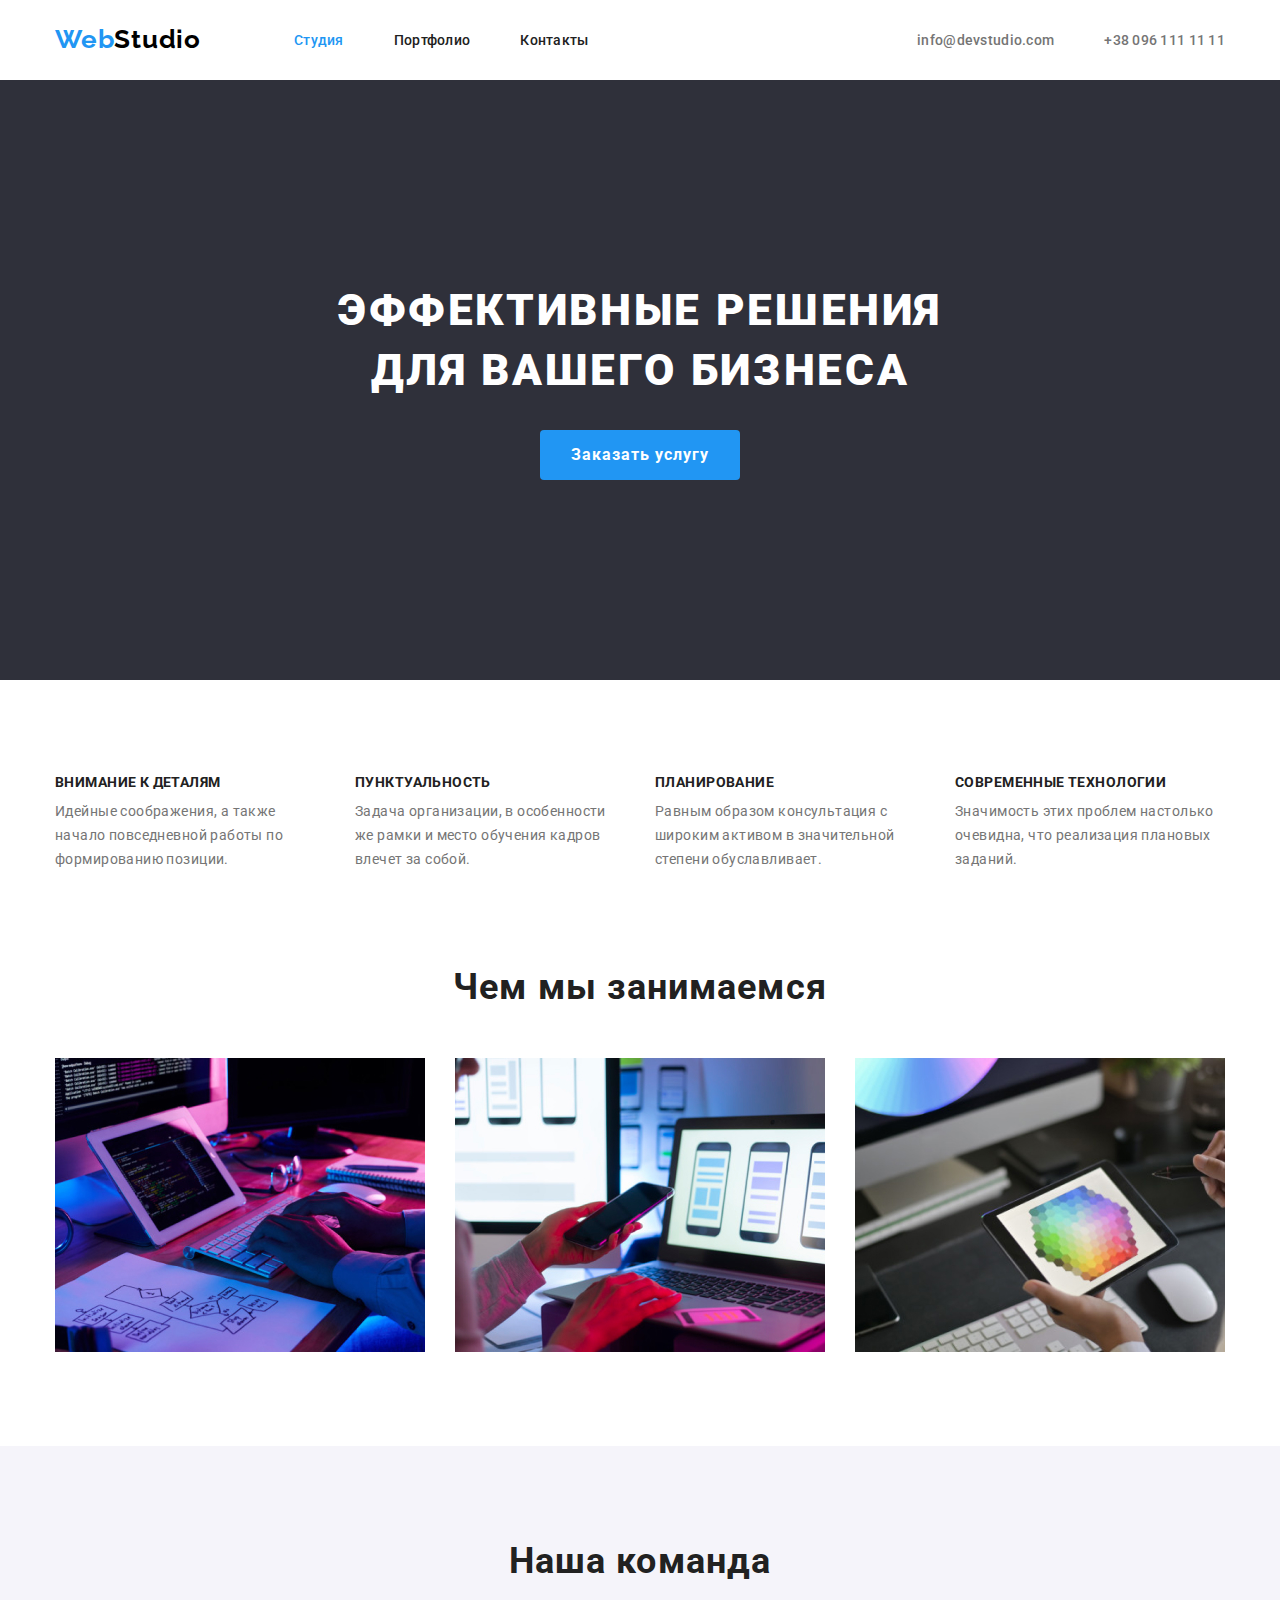
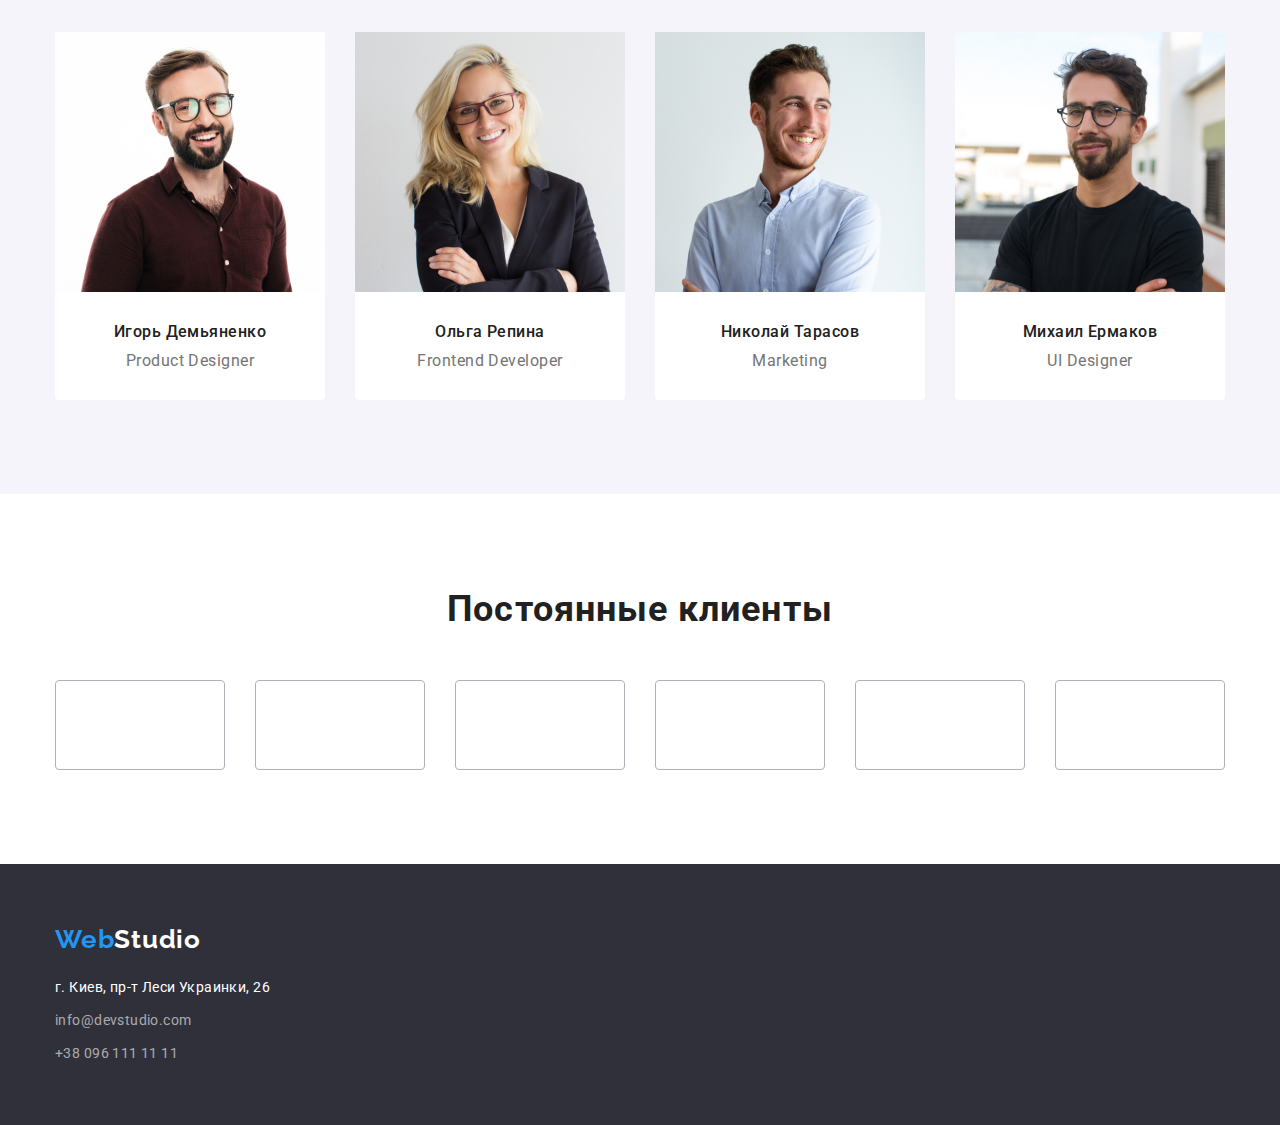
==== index.html @ 2a4124d0 "test svg" ====
<!DOCTYPE html>
<html lang="ru">
  <head>
    <meta charset="UTF-8" />
    <meta name="viewport" content="width=device-width, initial-scale=1.0" />
    <title>Веб студия</title>
    <link
      rel="stylesheet"
      href="https://cdnjs.cloudflare.com/ajax/libs/modern-normalize/1.0.0/modern-normalize.css"
    />
    <link
      rel="stylesheet"
      href="https://fonts.googleapis.com/css2?family=Raleway:wght@700&family=Roboto:wght@400;500;700;900&display=swap"
    />
    <link rel="stylesheet" href="./css/styles.css" />
  </head>

  <body>
    <!--HEADER-->
    <header class="header">
      <div class="container">
        <nav class="navigation">
          <a
            class="logo link"
            href="./index.html"
            aria-label="логотип веб студии"
            ><span class="logo-color">Web</span
            ><span class="logo-color-header">Studio</span></a
          >
          <ul class="navigation-list list">
            <li class="navigation-list-item">
              <a class="navigation-list-link link active" href="./index.html"
                >Студия</a
              >
            </li>
            <li class="navigation-list-item">
              <a class="navigation-list-link link" href="./portfolio.html"
                >Портфолио</a
              >
            </li>
            <li class="navigation-list-item">
              <a class="navigation-list-link link" href="">Контакты</a>
            </li>
          </ul>
        </nav>
        <address class="address">
          <ul class="address-list list">
            <li class="address-list-item">
              <a class="address-list-link link" href="mailto:info@devstudio.com"
                >info@devstudio.com</a
              >
            </li>
            <li class="address-list-item">
              <a class="address-list-link link" href="tel:+380961111111"
                >+38 096 111 11 11</a
              >
            </li>
          </ul>
        </address>
      </div>
    </header>

    <main>
      <!--HERO-->
      <section class="hero">
        <div class="container">
          <h1 class="hero-title">ЭФФЕКТИВНЫЕ РЕШЕНИЯ ДЛЯ ВАШЕГО БИЗНЕСА</h1>
          <button class="modal-button" type="button">Заказать услугу</button>
        </div>
      </section>

      <!--FEATURES-->
      <section class="features">
        <div class="container">
          <h2 class="features-title" hidden>Оcобенности веб студии</h2>
          <ul class="features-list list">
            <li class="features-list-item">
              <h3 class="features-list-subtitle">Внимание к деталям</h3>
              <p class="features-list-text">
                Идейные соображения, а также начало повседневной работы по
                формированию позиции.
              </p>
            </li>
            <li class="features-list-item">
              <h3 class="features-list-subtitle">Пунктуальность</h3>
              <p class="features-list-text">
                Задача организации, в особенности же рамки и место обучения
                кадров влечет за собой.
              </p>
            </li>
            <li class="features-list-item">
              <h3 class="features-list-subtitle">Планирование</h3>
              <p class="features-list-text">
                Равным образом консультация с широким активом в значительной
                степени обуславливает.
              </p>
            </li>
            <li class="features-list-item">
              <h3 class="features-list-subtitle">Современные технологии</h3>
              <p class="features-list-text">
                Значимость этих проблем настолько очевидна, что реализация
                плановых заданий.
              </p>
            </li>
          </ul>
        </div>
      </section>

      <!--GALLERY-->
      <section class="gallery">
        <div class="container">
          <h2 class="title">Чем мы занимаемся</h2>
          <ul class="gallery-list list">
            <li class="gallery-list-item">
              <img
                class="gallery-list-img"
                src="./images/gallery/gallery-img-1.jpg"
                width="370"
                height="294"
                alt="Дизайнер пишет код"
              />
            </li>
            <li class="gallery-list-item">
              <img
                class="gallery-list-img"
                src="./images/gallery/gallery-img-2.jpg"
                width="370"
                height="294"
                alt="Дизайнер создает интерфейс для мобильного"
              />
            </li>
            <li class="gallery-list-item">
              <img
                class="gallery-list-img"
                src="./images/gallery/gallery-img-3.jpg"
                width="370"
                height="294"
                alt="Дизайнер выбирает цветовую гамму"
              />
            </li>
          </ul>
        </div>
      </section>

      <!--STAFF-->
      <section class="staff">
        <div class="container">
          <h2 class="title">Наша команда</h2>
          <ul class="staff-list list">
            <li class="staff-list-items">
              <img
                class="staff-list-img"
                src="./images/staff/staff-img-1.jpg"
                width="270"
                height="260"
                alt="Сотрудник улыбается"
              />
              <div class="staff-list-content">
                <h3 class="staff-list-name">Игорь Демьяненко</h3>
                <p class="staff-list-position" lang="en">Product Designer</p>
              </div>
            </li>
            <li class="staff-list-items">
              <img
                class="staff-list-img"
                src="./images/staff/staff-img-2.jpg"
                width="270"
                height="260"
                alt="Сотрудник улыбается"
              />
              <div class="staff-list-content">
                <h3 class="staff-list-name">Ольга Репина</h3>
                <p class="staff-list-position" lang="en">Frontend Developer</p>
              </div>
            </li>
            <li class="staff-list-items">
              <img
                class="staff-list-img"
                src="./images/staff/staff-img-3.jpg"
                width="270"
                height="260"
                alt="Сотрудник улыбается"
              />
              <div class="staff-list-content">
                <h3 class="staff-list-name">Николай Тарасов</h3>
                <p class="staff-list-position" lang="en">Marketing</p>
              </div>
            </li>
            <li class="staff-list-items">
              <img
                class="staff-list-img"
                src="./images/staff/staff-img-4.jpg"
                width="270"
                height="260"
                alt="Сотрудник улыбается"
              />
              <div class="staff-list-content">
                <h3 class="staff-list-name">Михаил Ермаков</h3>
                <p class="staff-list-position" lang="en">UI Designer</p>
              </div>
            </li>
          </ul>
        </div>
      </section>

      <!--CLIENTS-->
      <section class="clients">
        <div class="container">
          <h2 class="title">Постоянные клиенты</h2>
          <ul class="clients-list list">
            <li class="clients-list-items">
              <a class="clients-list-link" href="">
                <svg class="clients-list-svg svg-one">
                  <use href="./images/sprite.svg#logo-1"></use>
                </svg>
              </a>
            </li>
            <li class="clients-list-items">
              <a class="clients-list-link" href="">
                <svg class="clients-list-svg svg-two">
                  <use href="./images/sprite.svg#logo-2"></use>
                </svg>
              </a>
            </li>
            <li class="clients-list-items">
              <a class="clients-list-link" href="">
                <svg class="clients-list-svg svg-three">
                  <use href="./images/sprite.svg#logo-3"></use>
                </svg>
              </a>
            </li>
            <li class="clients-list-items">
              <a class="clients-list-link" href="">
                <svg class="clients-list-svg svg-four">
                  <use href="./images/sprite.svg#logo-4"></use>
                </svg>
              </a>
            </li>
            <li class="clients-list-items">
              <a class="clients-list-link" href="">
                <svg class="clients-list-svg svg-five">
                  <use href="./images/sprite.svg#logo-5"></use>
                </svg>
              </a>
            </li>
            <li class="clients-list-items">
              <a class="clients-list-link" href="">
                <svg class="clients-list-svg svg-six">
                  <use href="./images/sprite.svg#logo-6"></use>
                </svg>
              </a>
            </li>
          </ul>
        </div>
      </section>
    </main>

    <!--FOOTER-->
    <footer class="footer">
      <div class="container">
        <a class="logo link" href="./index.html" aria-label="логотип веб студии"
          ><span class="logo-color">Web</span
          ><span class="logo-color-footer">Studio</span></a
        >
        <address class="address">
          <ul class="contact-list list">
            <li class="contact-list-item">
              <a
                class="contact-list-link color link"
                href="https://goo.gl/maps/PS6LSxq1CQ7J59Th6"
                >г. Киев, пр-т Леси Украинки, 26</a
              >
            </li>
            <li class="contact-list-item">
              <a class="contact-list-link link" href="mailto:info@devstudio.com"
                >info@devstudio.com</a
              >
            </li>
            <li class="contact-list-item">
              <a class="contact-list-link link" href="tel:+380961111111"
                >+38 096 111 11 11</a
              >
            </li>
          </ul>
        </address>
      </div>
    </footer>
  </body>
</html>
---- css/styles.css ----
:root {
  --main-font: 'Roboto', sans-serif;
  --secondary-font: 'Raleway', sans-serif;
  --main-color: #757575;
  --secondary-color: #212121;
  --accent-color: #2196f3;
}

*,
*::before,
*::after {
  margin: 0;
  padding: 0;
}

body {
  font-family: var(--main-font);
  font-style: normal;
}

img {
  display: block;
}

.container {
  width: 1200px;
  padding: 0 15px;
  margin: 0 auto;
}

.list {
  list-style: none;
}

.link {
  text-decoration: none;
}

.address {
  font-style: normal;
}

/*===============COMPONENTS================*/

.logo {
  font-family: var(--secondary-font);
  font-style: normal;
  font-weight: 700;
  font-size: 26px;
  line-height: 1.192;
  letter-spacing: 0.03em;
}

.logo-color {
  color: var(--accent-color);
}

.title {
  font-weight: 700;
  font-size: 36px;
  line-height: 1.167;
  text-align: center;
  letter-spacing: 0.03em;
  color: var(--secondary-color);
  margin-bottom: 50px;
}

/*===============END COMPONENTS================*/

/*===============HEADER================*/

.header .container {
  display: flex;
  align-items: center;
}

.navigation {
  display: flex;
  align-items: center;
}

.navigation-list {
  display: flex;
}

.address {
  display: flex;
}

.header .address {
  margin-left: auto;
}

.address-list {
  display: flex;
}

.header {
  background: #fff;
}

.navigation .logo {
  margin-right: 93px;
  padding-top: 24px;
  padding-bottom: 25px;
}

.logo-color-header {
  color: #000;
}

.navigation-list-link,
.address-list-link {
  font-weight: 500;
  font-size: 14px;
  line-height: 1.143;
  letter-spacing: 0.02em;
  color: var(--secondary-color);
  padding: 32px 0px;
}

.address-list-item:not(:last-child) {
  margin-right: 50px;
}

.address-list-item .address-list-link {
  color: var(--main-color);
}

.navigation-list-link:hover,
.navigation-list-link:focus,
.address-list-link:hover,
.address-list-link:focus {
  color: var(--accent-color);
}

.navigation-list-item .active {
  color: var(--accent-color);
}

.navigation-list-item:not(:last-child) {
  margin-right: 50px;
}

/*===============END HEADER================*/

/*===============HERO================*/

.hero {
  background: #2f303a;
}

.hero .container {
  display: flex;
  flex-direction: column;
  align-items: center;
  justify-content: center;
  height: 600px;
}

.hero-title {
  font-weight: 900;
  font-size: 44px;
  line-height: 1.364;
  text-align: center;
  letter-spacing: 0.06em;
  text-transform: uppercase;
  color: #fff;
  max-width: 696px;
  margin-bottom: 30px;
}

.modal-button {
  font-weight: 700;
  font-size: 16px;
  line-height: 1.875;
  letter-spacing: 0.06em;
  color: #fff;
  background: var(--accent-color);
  padding: 10px 28px;
  min-width: 200px;
  height: 50px;
  border: none;
  border-radius: 4px;
}

/*===============END HERO================*/

/*=================FEATURES==================*/
.features {
  padding: 94px 0px;
}

.features-list {
  display: flex;
  justify-content: space-between;
}

.features-list-item {
  width: 270px;
}

.features-list-subtitle {
  font-weight: 700;
  font-size: 14px;
  line-height: 1.143;
  letter-spacing: 0.03em;
  text-transform: uppercase;
  color: var(--secondary-color);
  margin-bottom: 10px;
}

.features-list-text {
  font-weight: 400;
  font-size: 14px;
  line-height: 1.714;
  letter-spacing: 0.03em;
  color: var(--main-color);
}
/*=================END FEATURES==================*/

/*=================GALLERY==================*/
.gallery {
  padding-bottom: 94px;
}

.gallery-list {
  display: flex;
  justify-content: space-between;
}

/*=================END GALLERY==================*/

/*=================STAFF==================*/

.staff {
  background: #f5f4fa;
  padding: 94px 0px;
}

.staff-list {
  display: flex;
  justify-content: space-between;
}

.staff-list-content {
  padding: 30px 0px;
  background-color: #fff;
  max-width: 270px;
  border-radius: 0px 0px 4px 4px;
}

.staff-list-name {
  font-weight: 500;
  font-size: 16px;
  line-height: 1.188;
  text-align: center;
  letter-spacing: 0.03em;
  color: var(--secondary-color);
  margin-bottom: 10px;
}

.staff-list-position {
  font-weight: 400;
  font-size: 16px;
  line-height: 1.188;
  text-align: center;
  letter-spacing: 0.03em;
  color: var(--main-color);
}
/*=================END STAFF==================*/

/*=================CLIENTS==================*/

.clients {
  padding: 94px 0px;
}

.clients-list {
  display: flex;
  justify-content: space-between;
}

.clients-list-link {
  display: flex;
  align-items: center;
  justify-content: center;
  width: 170px;
  height: 90px;
  border: 1px solid #afb1b8;
  border-radius: 4px;
}

.clients-list-link:hover {
  border-color: var(--accent-color);
}

.svg-one {
  width: 44px;
  height: 49px;
}

.svg-two {
  width: 40px;
  height: 52px;
}

.svg-three {
  width: 41px;
  height: 43px;
}

.svg-four {
  width: 80px;
  height: 42px;
}
.svg-five {
  width: 59px;
  height: 47px;
}

.svg-six {
  width: 89px;
  height: 45px;
}

.clients-list-svg {
  fill: #afb1b8;
}

.clients-list-link:hover .clients-list-svg,
.clients-list-link:focus .clients-list-svg {
  fill: var(--accent-color);
}

/*=================END CLIENTS==================*/

/*=================PORTFOLIO==================*/

.portfolio {
  padding: 94px 0px;
}

.portfolio-list-one {
  display: flex;
  justify-content: center;
  margin-bottom: 50px;
}

.portfolio-list-two {
  display: flex;
  flex-wrap: wrap;
}

.portfolio-list-items {
  display: flex;
}

.portfolio-list-content {
  padding: 20px 24px;
  width: 370px;
}

.portfolio-list-items:not(:nth-child(3n)) {
  margin-right: 30px;
}

.portfolio-list-buttons:not(:last-child) {
  margin-right: 8px;
}

.portfolio-list-items:nth-child(-n + 6) {
  margin-bottom: 30px;
}

.portfolio-button {
  font-weight: 500;
  font-size: 16px;
  line-height: 1.625;
  text-align: center;
  letter-spacing: 0.03em;
  color: var(--secondary-color);
  background: #f5f4fa;
  border: none;
  border-radius: 4px;
  padding: 6px 22px;
  max-height: 38px;
}

.portfolio-button:hover,
.portfolio-button:focus {
  color: #fff;
  background: var(--accent-color);
}

.portfolio-list-content {
  border: 1px solid #eeeeee;
  border-top: none;
}

.portfolio-list-subtitle {
  font-weight: 700;
  font-size: 18px;
  line-height: 2;
  letter-spacing: 0.06em;
  color: var(--secondary-color);
  margin-bottom: 4px;
}

.portfolio-list-text {
  font-weight: 400;
  font-size: 16px;
  line-height: 1.875;
  letter-spacing: 0.03em;
  color: var(--main-color);
}
/*=================END PORTFOLIO==================*/

/*=================FOOTER==================*/
.footer {
  background: #2f303a;
  padding: 60px 0px;
}

.logo-color-footer {
  color: #fff;
}

.contact-list-link {
  font-weight: 400;
  font-size: 14px;
  line-height: 24px;
  letter-spacing: 0.03em;
  color: rgba(255, 255, 255, 0.6);
}

.container > .logo {
  display: inline-block;
  margin-bottom: 20px;
}

.contact-list-item:not(:last-child) {
  margin-bottom: 9px;
}

.contact-list-item .color {
  color: #fff;
}

.contact-list-link:hover,
.contact-list-link:focus {
  color: var(--accent-color);
}

/*=================END FOOTER==================*/
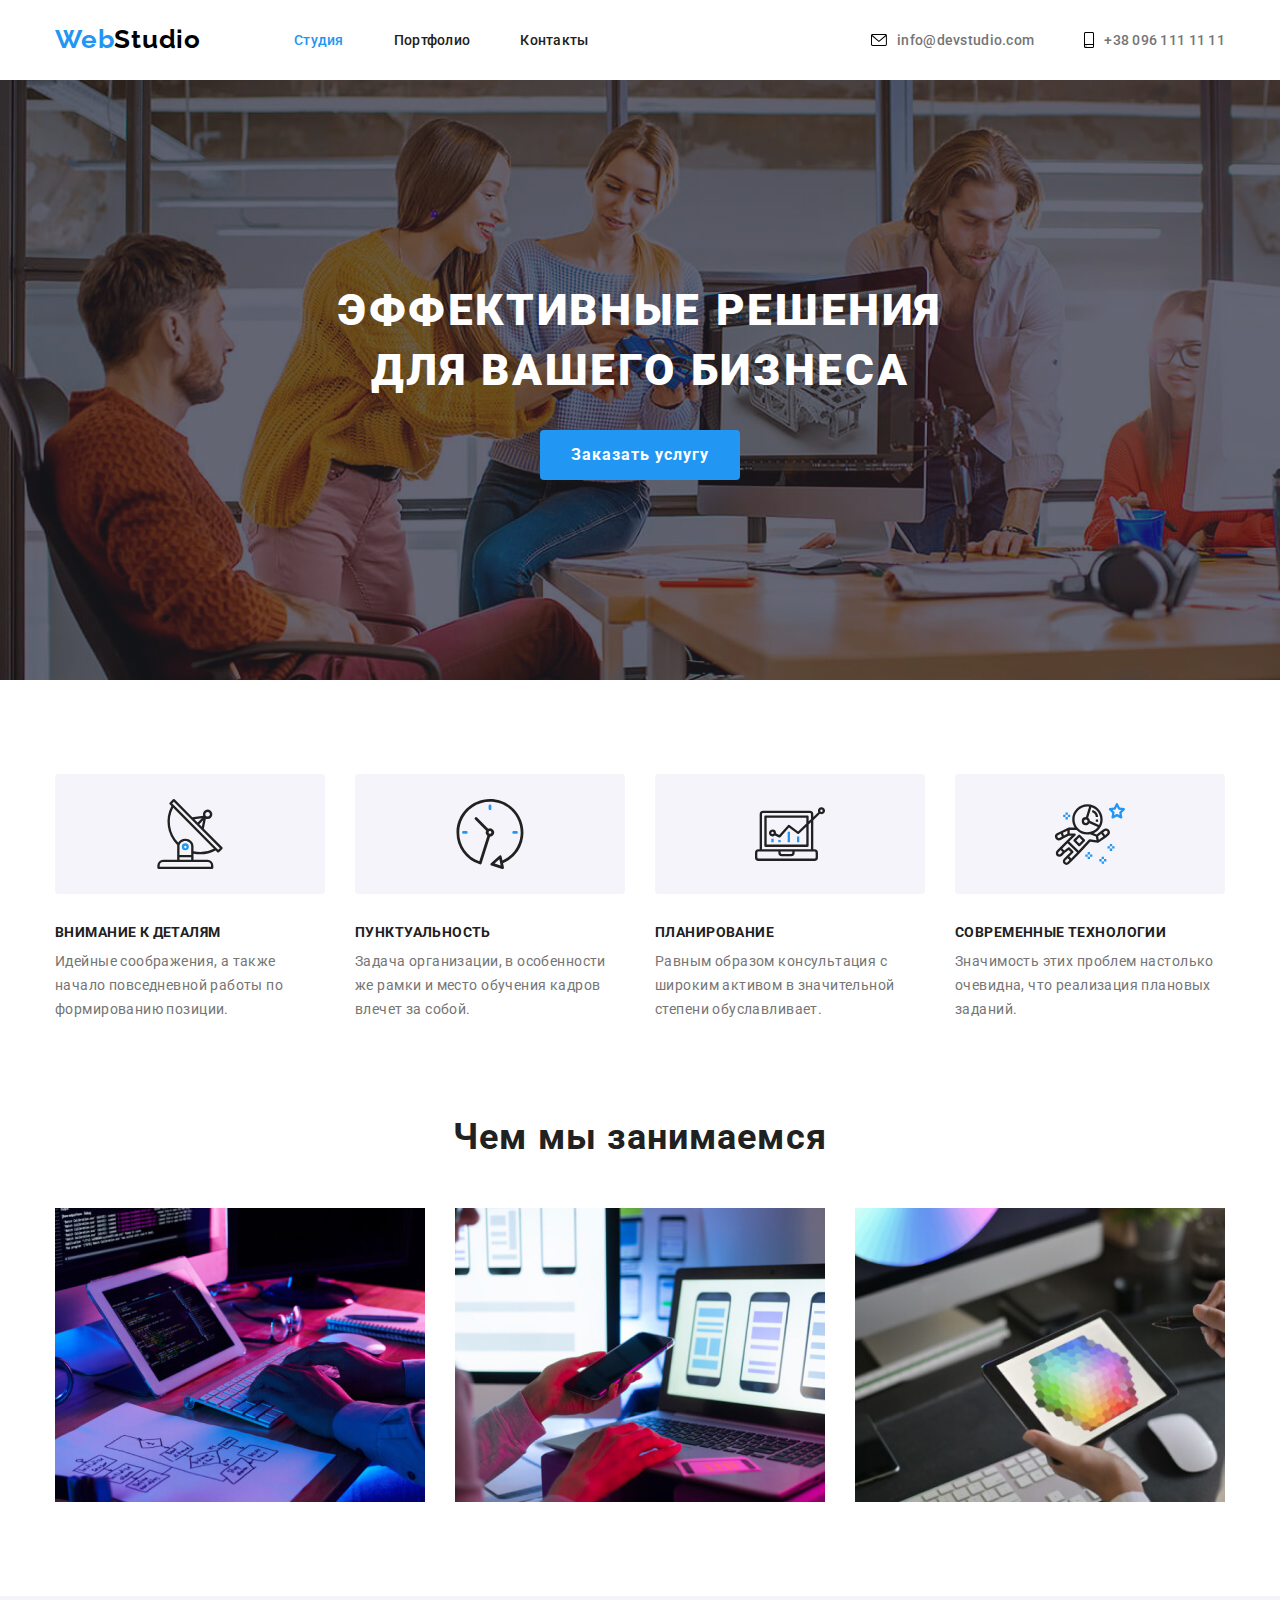
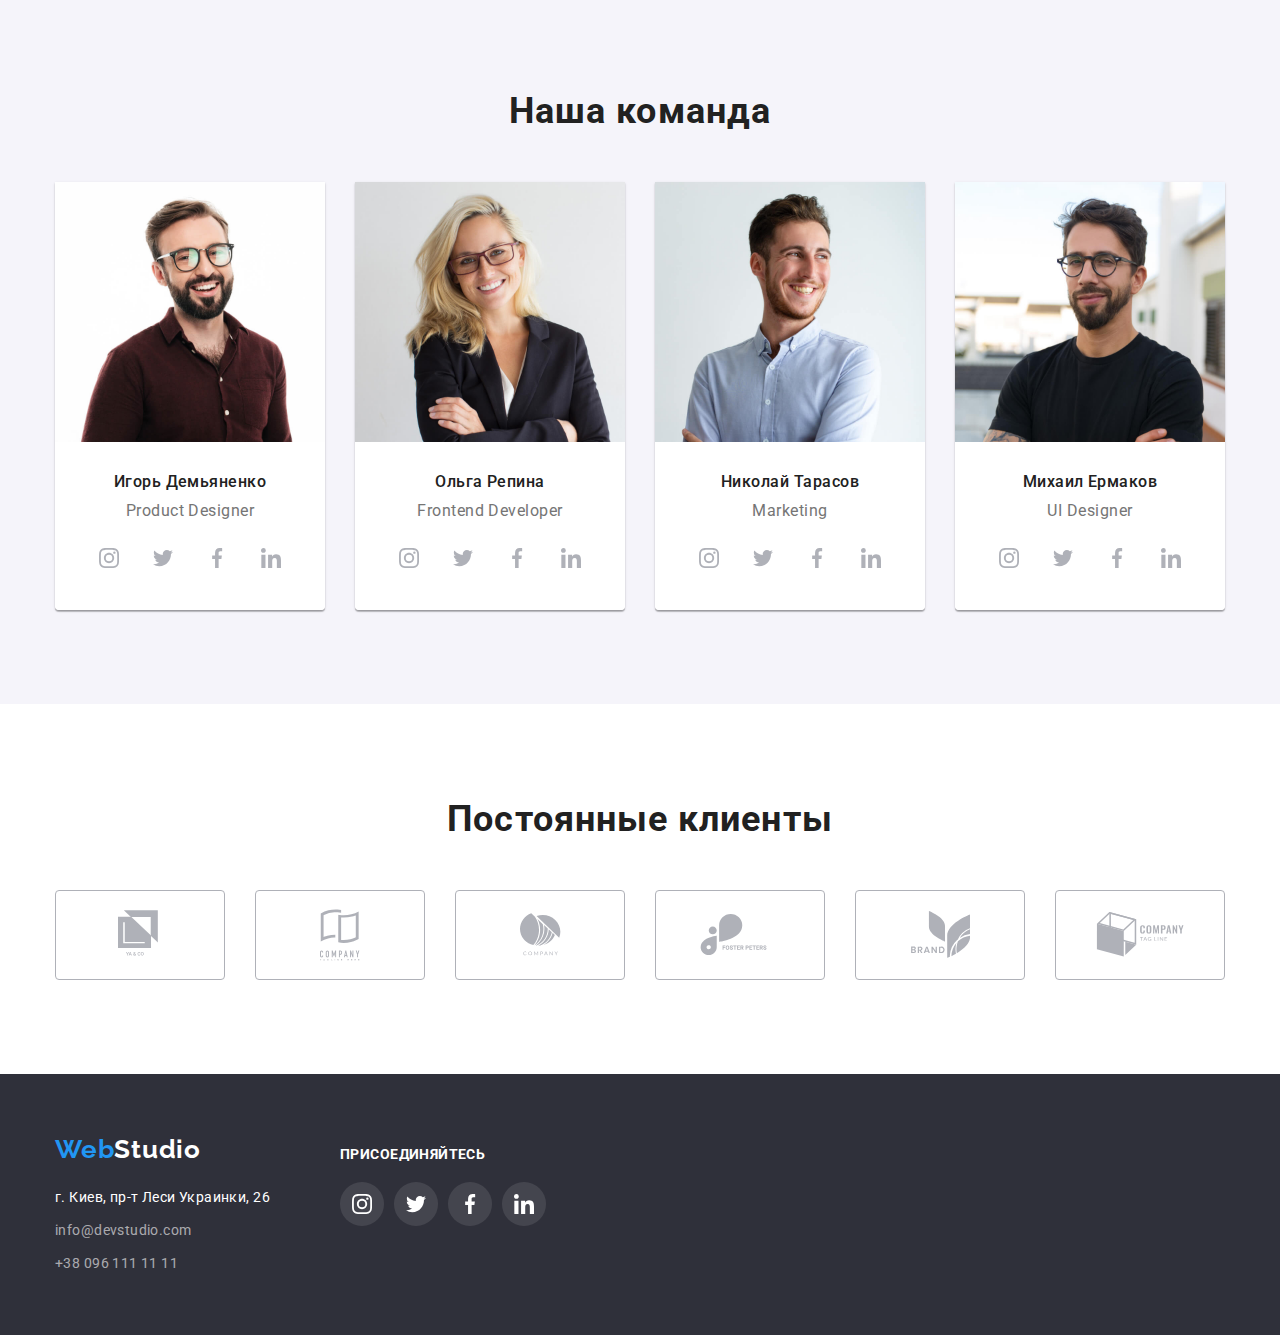
==== commit 023d5e17: "первые шаги-4" ====
--- a/index.html
+++ b/index.html
@@ -46,13 +46,22 @@
         <address class="address">
           <ul class="address-list list">
             <li class="address-list-item">
-              <a class="address-list-link link" href="mailto:info@devstudio.com"
-                >info@devstudio.com</a
+              <a
+                class="address-list-link link"
+                href="mailto:info@devstudio.com"
               >
+                <svg class="address-list-svg envelope">
+                  <use href="./images/sprite.svg#envelope"></use>
+                </svg>
+                info@devstudio.com</a
+              >
             </li>
             <li class="address-list-item">
-              <a class="address-list-link link" href="tel:+380961111111"
-                >+38 096 111 11 11</a
+              <a class="address-list-link link" href="tel:+380961111111">
+                <svg class="address-list-svg smartphone">
+                  <use href="./images/sprite.svg#smartphone"></use>
+                </svg>
+                +38 096 111 11 11</a
               >
             </li>
           </ul>
@@ -74,29 +83,33 @@
         <div class="container">
           <h2 class="features-title" hidden>Оcобенности веб студии</h2>
           <ul class="features-list list">
-            <li class="features-list-item">
-              <h3 class="features-list-subtitle">Внимание к деталям</h3>
+            <li class="features-list-item one">
+              <h3 class="features-list-subtitle subtitle">
+                Внимание к деталям
+              </h3>
               <p class="features-list-text">
                 Идейные соображения, а также начало повседневной работы по
                 формированию позиции.
               </p>
             </li>
-            <li class="features-list-item">
-              <h3 class="features-list-subtitle">Пунктуальность</h3>
+            <li class="features-list-item two">
+              <h3 class="features-list-subtitle subtitle">Пунктуальность</h3>
               <p class="features-list-text">
                 Задача организации, в особенности же рамки и место обучения
                 кадров влечет за собой.
               </p>
             </li>
-            <li class="features-list-item">
-              <h3 class="features-list-subtitle">Планирование</h3>
+            <li class="features-list-item three">
+              <h3 class="features-list-subtitle subtitle">Планирование</h3>
               <p class="features-list-text">
                 Равным образом консультация с широким активом в значительной
                 степени обуславливает.
               </p>
             </li>
-            <li class="features-list-item">
-              <h3 class="features-list-subtitle">Современные технологии</h3>
+            <li class="features-list-item four">
+              <h3 class="features-list-subtitle subtitle">
+                Современные технологии
+              </h3>
               <p class="features-list-text">
                 Значимость этих проблем настолько очевидна, что реализация
                 плановых заданий.
@@ -158,6 +171,36 @@
               <div class="staff-list-content">
                 <h3 class="staff-list-name">Игорь Демьяненко</h3>
                 <p class="staff-list-position" lang="en">Product Designer</p>
+                <ul class="social-list list">
+                  <li class="social-list-item">
+                    <a class="social-list-link" href="">
+                      <svg class="social-list-svg">
+                        <use href="../images/sprite.svg#instagram"></use>
+                      </svg>
+                    </a>
+                  </li>
+                  <li class="social-list-item">
+                    <a class="social-list-link" href="">
+                      <svg class="social-list-svg">
+                        <use href="../images/sprite.svg#twitter"></use>
+                      </svg>
+                    </a>
+                  </li>
+                  <li class="social-list-item">
+                    <a class="social-list-link" href="">
+                      <svg class="social-list-svg">
+                        <use href="../images/sprite.svg#facebook"></use>
+                      </svg>
+                    </a>
+                  </li>
+                  <li class="social-list-item">
+                    <a class="social-list-link" href="">
+                      <svg class="social-list-svg">
+                        <use href="../images/sprite.svg#linkedin"></use>
+                      </svg>
+                    </a>
+                  </li>
+                </ul>
               </div>
             </li>
             <li class="staff-list-items">
@@ -171,6 +214,36 @@
               <div class="staff-list-content">
                 <h3 class="staff-list-name">Ольга Репина</h3>
                 <p class="staff-list-position" lang="en">Frontend Developer</p>
+                <ul class="social-list list">
+                  <li class="social-list-item">
+                    <a class="social-list-link" href="">
+                      <svg class="social-list-svg">
+                        <use href="../images/sprite.svg#instagram"></use>
+                      </svg>
+                    </a>
+                  </li>
+                  <li class="social-list-item">
+                    <a class="social-list-link" href="">
+                      <svg class="social-list-svg">
+                        <use href="../images/sprite.svg#twitter"></use>
+                      </svg>
+                    </a>
+                  </li>
+                  <li class="social-list-item">
+                    <a class="social-list-link" href="">
+                      <svg class="social-list-svg">
+                        <use href="../images/sprite.svg#facebook"></use>
+                      </svg>
+                    </a>
+                  </li>
+                  <li class="social-list-item">
+                    <a class="social-list-link" href="">
+                      <svg class="social-list-svg">
+                        <use href="../images/sprite.svg#linkedin"></use>
+                      </svg>
+                    </a>
+                  </li>
+                </ul>
               </div>
             </li>
             <li class="staff-list-items">
@@ -184,6 +257,36 @@
               <div class="staff-list-content">
                 <h3 class="staff-list-name">Николай Тарасов</h3>
                 <p class="staff-list-position" lang="en">Marketing</p>
+                <ul class="social-list list">
+                  <li class="social-list-item">
+                    <a class="social-list-link" href="">
+                      <svg class="social-list-svg">
+                        <use href="../images/sprite.svg#instagram"></use>
+                      </svg>
+                    </a>
+                  </li>
+                  <li class="social-list-item">
+                    <a class="social-list-link" href="">
+                      <svg class="social-list-svg">
+                        <use href="../images/sprite.svg#twitter"></use>
+                      </svg>
+                    </a>
+                  </li>
+                  <li class="social-list-item">
+                    <a class="social-list-link" href="">
+                      <svg class="social-list-svg">
+                        <use href="../images/sprite.svg#facebook"></use>
+                      </svg>
+                    </a>
+                  </li>
+                  <li class="social-list-item">
+                    <a class="social-list-link" href="">
+                      <svg class="social-list-svg">
+                        <use href="../images/sprite.svg#linkedin"></use>
+                      </svg>
+                    </a>
+                  </li>
+                </ul>
               </div>
             </li>
             <li class="staff-list-items">
@@ -197,6 +300,36 @@
               <div class="staff-list-content">
                 <h3 class="staff-list-name">Михаил Ермаков</h3>
                 <p class="staff-list-position" lang="en">UI Designer</p>
+                <ul class="social-list list">
+                  <li class="social-list-item">
+                    <a class="social-list-link" href="">
+                      <svg class="social-list-svg">
+                        <use href="../images/sprite.svg#instagram"></use>
+                      </svg>
+                    </a>
+                  </li>
+                  <li class="social-list-item">
+                    <a class="social-list-link" href="">
+                      <svg class="social-list-svg">
+                        <use href="../images/sprite.svg#twitter"></use>
+                      </svg>
+                    </a>
+                  </li>
+                  <li class="social-list-item">
+                    <a class="social-list-link" href="">
+                      <svg class="social-list-svg">
+                        <use href="../images/sprite.svg#facebook"></use>
+                      </svg>
+                    </a>
+                  </li>
+                  <li class="social-list-item">
+                    <a class="social-list-link" href="">
+                      <svg class="social-list-svg">
+                        <use href="../images/sprite.svg#linkedin"></use>
+                      </svg>
+                    </a>
+                  </li>
+                </ul>
               </div>
             </li>
           </ul>
@@ -257,32 +390,72 @@
 
     <!--FOOTER-->
     <footer class="footer">
-      <div class="container">
-        <a class="logo link" href="./index.html" aria-label="логотип веб студии"
-          ><span class="logo-color">Web</span
-          ><span class="logo-color-footer">Studio</span></a
-        >
-        <address class="address">
-          <ul class="contact-list list">
-            <li class="contact-list-item">
-              <a
-                class="contact-list-link color link"
-                href="https://goo.gl/maps/PS6LSxq1CQ7J59Th6"
-                >г. Киев, пр-т Леси Украинки, 26</a
-              >
-            </li>
-            <li class="contact-list-item">
-              <a class="contact-list-link link" href="mailto:info@devstudio.com"
-                >info@devstudio.com</a
-              >
-            </li>
-            <li class="contact-list-item">
-              <a class="contact-list-link link" href="tel:+380961111111"
-                >+38 096 111 11 11</a
-              >
-            </li>
-          </ul>
-        </address>
+      <div class="container-footer container">
+        <div class="footer-item">
+          <a
+            class="logo link"
+            href="./index.html"
+            aria-label="логотип веб студии"
+            ><span class="logo-color">Web</span
+            ><span class="logo-color-footer">Studio</span></a
+          >
+          <address class="address">
+            <ul class="contact-list list">
+              <li class="contact-list-item">
+                <a
+                  class="contact-list-link color link"
+                  href="https://goo.gl/maps/PS6LSxq1CQ7J59Th6"
+                  >г. Киев, пр-т Леси Украинки, 26</a
+                >
+              </li>
+              <li class="contact-list-item">
+                <a
+                  class="contact-list-link link"
+                  href="mailto:info@devstudio.com"
+                  >info@devstudio.com</a
+                >
+              </li>
+              <li class="contact-list-item">
+                <a class="contact-list-link link" href="tel:+380961111111"
+                  >+38 096 111 11 11</a
+                >
+              </li>
+            </ul>
+          </address>
+        </div>
+        <div class="footer-social-links">
+          <h3 class="footer-subtitle subtitle">Присоединяйтесь</h3>
+          <ul class="social-list list">
+            <li class="social-list-item">
+              <a class="social-list-link" href="">
+                <svg class="social-list-svg">
+                  <use href="../images/sprite.svg#instagram"></use>
+                </svg>
+              </a>
+            </li>
+            <li class="social-list-item">
+              <a class="social-list-link" href="">
+                <svg class="social-list-svg">
+                  <use href="../images/sprite.svg#twitter"></use>
+                </svg>
+              </a>
+            </li>
+            <li class="social-list-item">
+              <a class="social-list-link" href="">
+                <svg class="social-list-svg">
+                  <use href="../images/sprite.svg#facebook"></use>
+                </svg>
+              </a>
+            </li>
+            <li class="social-list-item">
+              <a class="social-list-link" href="">
+                <svg class="social-list-svg">
+                  <use href="../images/sprite.svg#linkedin"></use>
+                </svg>
+              </a>
+            </li>
+          </ul>
+        </div>
       </div>
     </footer>
   </body>
--- a/css/styles.css
+++ b/css/styles.css
@@ -4,6 +4,9 @@
   --main-color: #757575;
   --secondary-color: #212121;
   --accent-color: #2196f3;
+  --color-theme-color: #fff;
+  --svg-main-color: #afb1b8;
+  --backrgound-main-color: #f5f4fa;
 }
 
 *,
@@ -63,6 +66,41 @@
   letter-spacing: 0.03em;
   color: var(--secondary-color);
   margin-bottom: 50px;
+}
+
+.subtitle {
+  font-weight: 700;
+  font-size: 14px;
+  line-height: 1.143;
+  letter-spacing: 0.03em;
+  text-transform: uppercase;
+}
+
+.social-list-link:hover,
+.social-list-link:focus {
+  background-color: var(--accent-color);
+}
+
+.social-list-svg {
+  width: 20px;
+  height: 20px;
+}
+
+.social-list {
+  display: flex;
+}
+
+.social-list-link {
+  display: flex;
+  align-items: center;
+  justify-content: center;
+  width: 44px;
+  height: 44px;
+  border-radius: 50%;
+}
+
+.social-list-item:not(:last-child) {
+  margin-right: 10px;
 }
 
 /*===============END COMPONENTS================*/
@@ -119,6 +157,25 @@
   padding: 32px 0px;
 }
 
+.address-list-link {
+  display: flex;
+  align-items: center;
+}
+
+.envelope {
+  width: 16px;
+  height: 12px;
+}
+
+.smartphone {
+  width: 10px;
+  height: 16px;
+}
+
+.address-list-svg {
+  margin-right: 10px;
+}
+
 .address-list-item:not(:last-child) {
   margin-right: 50px;
 }
@@ -134,6 +191,11 @@
   color: var(--accent-color);
 }
 
+.address-list-link:hover .address-list-svg,
+.address-list-link:focus .address-list-svg {
+  fill: var(--accent-color);
+}
+
 .navigation-list-item .active {
   color: var(--accent-color);
 }
@@ -147,7 +209,11 @@
 /*===============HERO================*/
 
 .hero {
-  background: #2f303a;
+  background-image: linear-gradient(
+      rgba(47, 48, 58, 0.4),
+      rgba(47, 48, 58, 0.4)
+    ),
+    url(../images/hero/hero-img.jpg);
 }
 
 .hero .container {
@@ -165,7 +231,7 @@
   text-align: center;
   letter-spacing: 0.06em;
   text-transform: uppercase;
-  color: #fff;
+  color: var(--color-theme-color);
   max-width: 696px;
   margin-bottom: 30px;
 }
@@ -175,7 +241,7 @@
   font-size: 16px;
   line-height: 1.875;
   letter-spacing: 0.06em;
-  color: #fff;
+  color: var(--color-theme-color);
   background: var(--accent-color);
   padding: 10px 28px;
   min-width: 200px;
@@ -201,13 +267,36 @@
 }
 
 .features-list-subtitle {
-  font-weight: 700;
-  font-size: 14px;
-  line-height: 1.143;
-  letter-spacing: 0.03em;
-  text-transform: uppercase;
   color: var(--secondary-color);
   margin-bottom: 10px;
+}
+
+.features-list-subtitle::before {
+  content: '';
+  display: block;
+  width: 270px;
+  height: 120px;
+  background-color: var(--backrgound-main-color);
+  background-repeat: no-repeat;
+  background-position: center;
+  border-radius: 4px;
+  margin-bottom: 30px;
+}
+
+.one .features-list-subtitle::before {
+  background-image: url(../images/features/features-img-1.svg);
+}
+
+.two .features-list-subtitle::before {
+  background-image: url(../images/features/features-img-2.svg);
+}
+
+.three .features-list-subtitle::before {
+  background-image: url(../images/features/features-img-3.svg);
+}
+
+.four .features-list-subtitle::before {
+  background-image: url(../images/features/features-img-4.svg);
 }
 
 .features-list-text {
@@ -234,18 +323,28 @@
 /*=================STAFF==================*/
 
 .staff {
-  background: #f5f4fa;
+  background: var(--backrgound-main-color);
   padding: 94px 0px;
 }
 
 .staff-list {
   display: flex;
   justify-content: space-between;
+}
+
+.staff-list-items {
+  box-shadow: 0px 1px 3px rgba(0, 0, 0, 0.12), 0px 1px 1px rgba(0, 0, 0, 0.14),
+    0px 2px 1px rgba(0, 0, 0, 0.2);
+  border-radius: 0px 0px 4px 4px;
+}
+
+.staff-list-items:hover {
+  box-shadow: 0px 4px 4px rgba(0, 0, 0, 0.25);
 }
 
 .staff-list-content {
   padding: 30px 0px;
-  background-color: #fff;
+  background-color: var(--color-theme-color);
   max-width: 270px;
   border-radius: 0px 0px 4px 4px;
 }
@@ -268,6 +367,22 @@
   letter-spacing: 0.03em;
   color: var(--main-color);
 }
+
+.social-list {
+  padding-top: 16px;
+  padding-left: 32px;
+  padding-right: 32px;
+}
+
+.social-list-svg {
+  fill: var(--svg-main-color);
+}
+
+.social-list-link:hover .social-list-svg,
+.social-list-link:focus .social-list-svg {
+  fill: var(--color-theme-color);
+}
+
 /*=================END STAFF==================*/
 
 /*=================CLIENTS==================*/
@@ -287,7 +402,7 @@
   justify-content: center;
   width: 170px;
   height: 90px;
-  border: 1px solid #afb1b8;
+  border: 1px solid var(--svg-main-color);
   border-radius: 4px;
 }
 
@@ -325,7 +440,7 @@
 }
 
 .clients-list-svg {
-  fill: #afb1b8;
+  fill: var(--svg-main-color);
 }
 
 .clients-list-link:hover .clients-list-svg,
@@ -380,7 +495,7 @@
   text-align: center;
   letter-spacing: 0.03em;
   color: var(--secondary-color);
-  background: #f5f4fa;
+  background: var(--backrgound-main-color);
   border: none;
   border-radius: 4px;
   padding: 6px 22px;
@@ -389,8 +504,16 @@
 
 .portfolio-button:hover,
 .portfolio-button:focus {
-  color: #fff;
+  color: var(--color-theme-color);
   background: var(--accent-color);
+  box-shadow: 0px 3px 1px rgba(0, 0, 0, 0.1), 0px 1px 2px rgba(0, 0, 0, 0.08),
+    0px 2px 2px rgba(0, 0, 0, 0.12);
+}
+
+.portfolio-list-items:hover,
+.portfolio-list-items:focus {
+  box-shadow: 0px 1px 1px rgba(0, 0, 0, 0.12), 0px 4px 4px rgba(0, 0, 0, 0.06),
+    1px 4px 6px rgba(0, 0, 0, 0.16);
 }
 
 .portfolio-list-content {
@@ -419,11 +542,14 @@
 /*=================FOOTER==================*/
 .footer {
   background: #2f303a;
-  padding: 60px 0px;
+}
+
+.container-footer {
+  display: flex;
 }
 
 .logo-color-footer {
-  color: #fff;
+  color: var(--color-theme-color);
 }
 
 .contact-list-link {
@@ -434,8 +560,28 @@
   color: rgba(255, 255, 255, 0.6);
 }
 
-.container > .logo {
-  display: inline-block;
+.footer-item {
+  display: flex;
+  flex-direction: column;
+  margin-right: 70px;
+  padding: 60px 0px;
+}
+
+.footer-item > .logo {
+  margin-bottom: 20px;
+}
+
+.footer-social-links {
+  padding-top: 72px;
+  padding-bottom: 100px;
+}
+
+.footer-social-links > .social-list {
+  padding: 0px;
+}
+
+.footer-subtitle {
+  color: var(--color-theme-color);
   margin-bottom: 20px;
 }
 
@@ -444,7 +590,18 @@
 }
 
 .contact-list-item .color {
-  color: #fff;
+  color: var(--color-theme-color);
+}
+
+.footer-social-links .social-list-link {
+  background-image: linear-gradient(
+    rgba(255, 255, 255, 0.1),
+    rgba(255, 255, 255, 0.1)
+  );
+}
+
+.footer-social-links .social-list-svg {
+  fill: var(--color-theme-color);
 }
 
 .contact-list-link:hover,
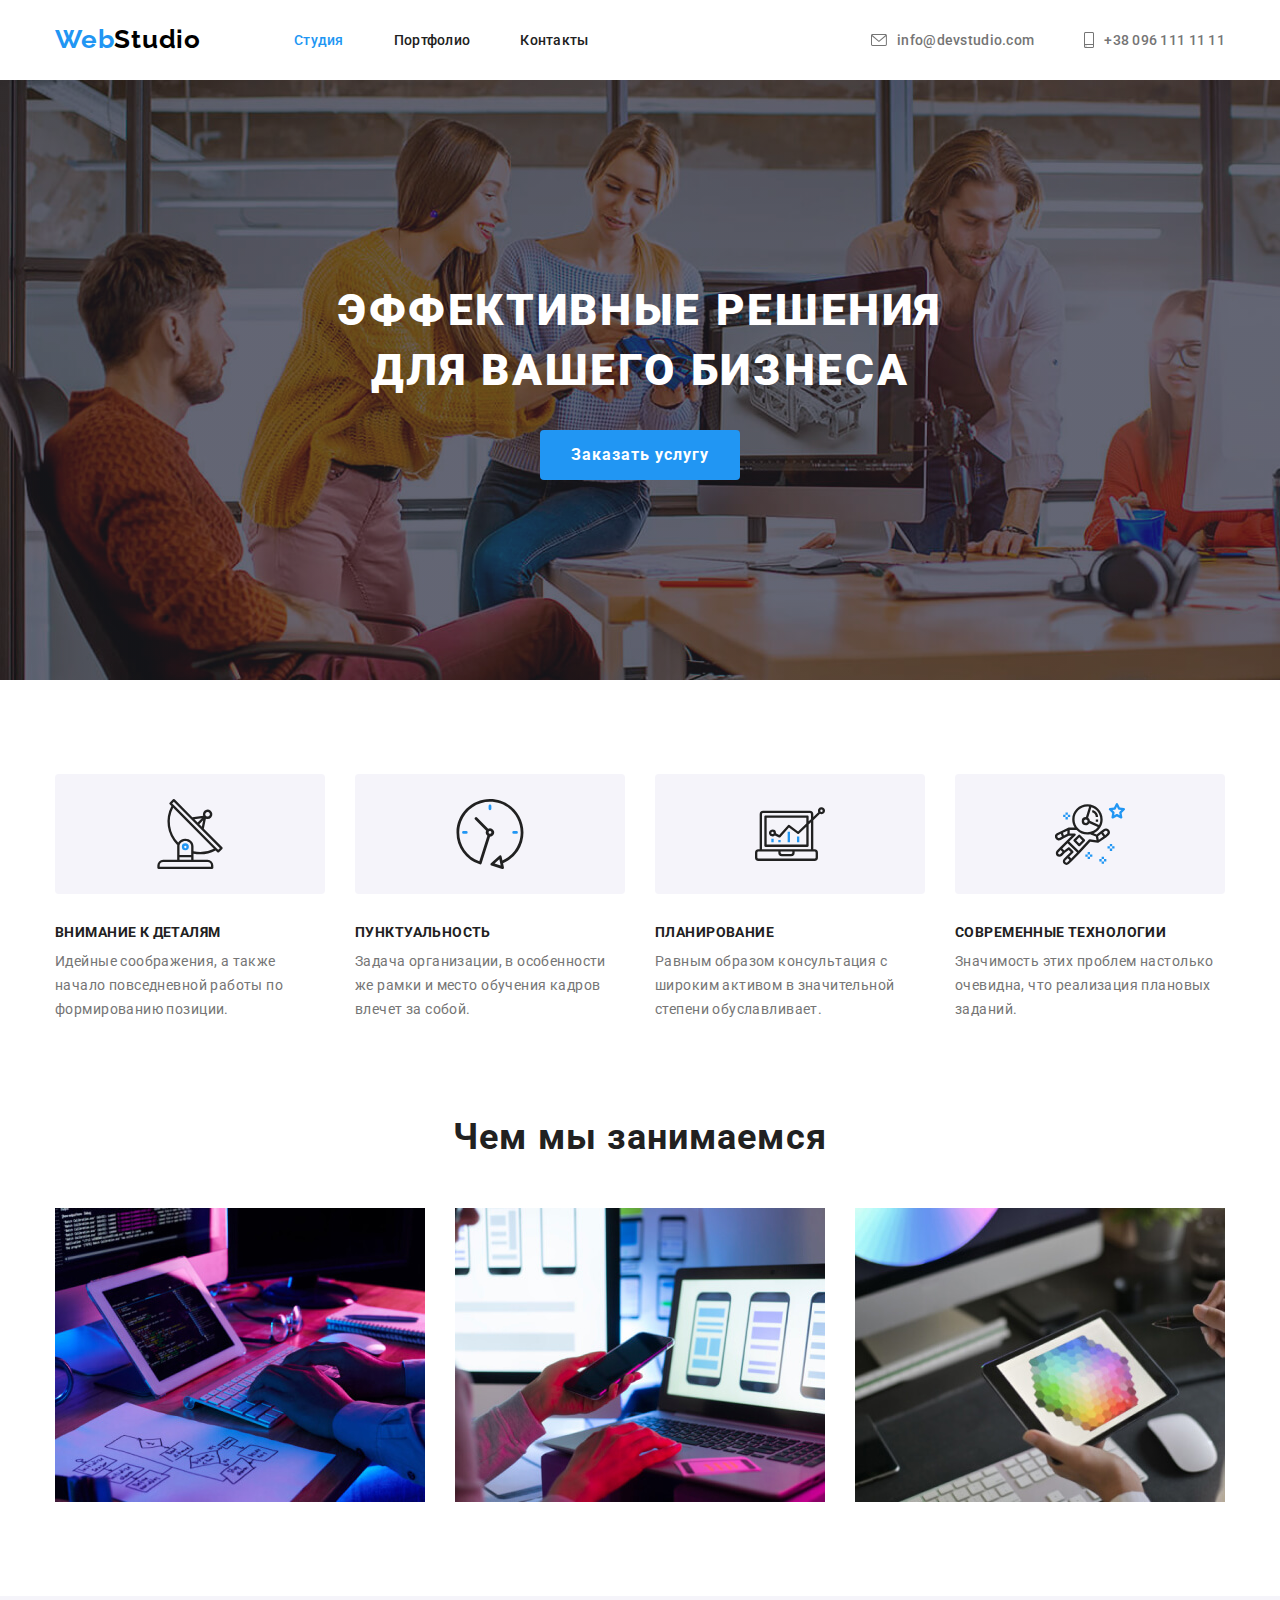
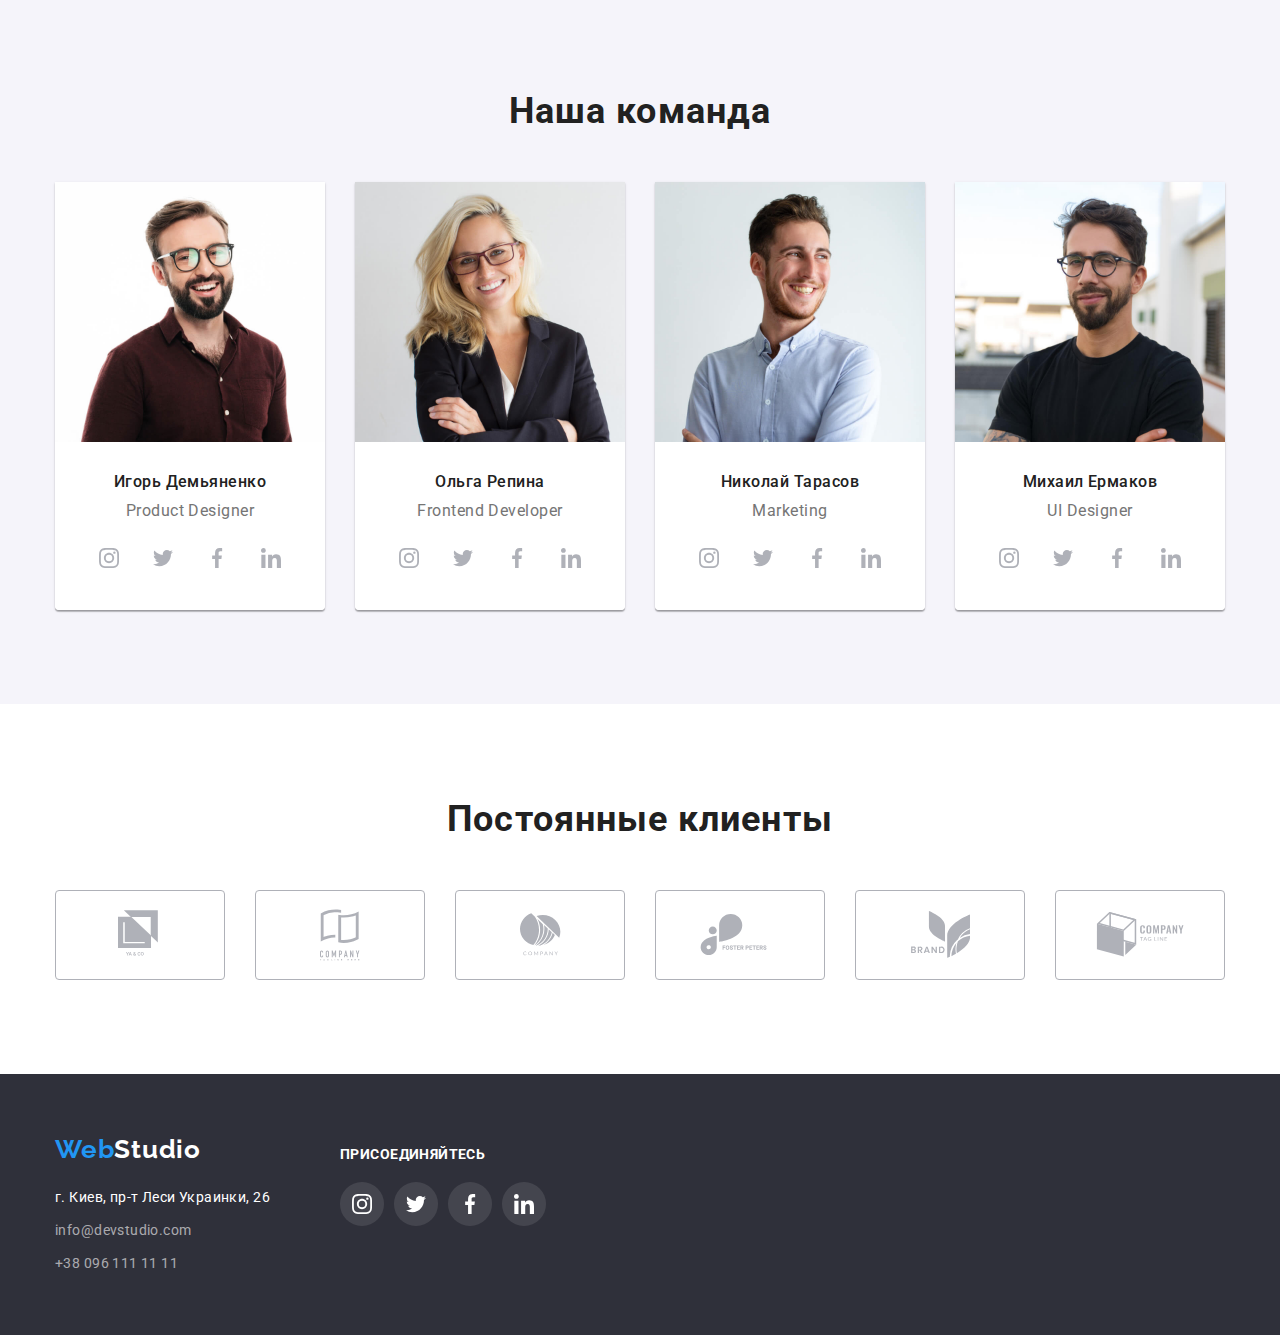
==== commit 6287de75: "первые шаги-4" ====
--- a/index.html
+++ b/index.html
@@ -175,28 +175,28 @@
                   <li class="social-list-item">
                     <a class="social-list-link" href="">
                       <svg class="social-list-svg">
-                        <use href="../images/sprite.svg#instagram"></use>
-                      </svg>
-                    </a>
-                  </li>
-                  <li class="social-list-item">
-                    <a class="social-list-link" href="">
-                      <svg class="social-list-svg">
-                        <use href="../images/sprite.svg#twitter"></use>
-                      </svg>
-                    </a>
-                  </li>
-                  <li class="social-list-item">
-                    <a class="social-list-link" href="">
-                      <svg class="social-list-svg">
-                        <use href="../images/sprite.svg#facebook"></use>
-                      </svg>
-                    </a>
-                  </li>
-                  <li class="social-list-item">
-                    <a class="social-list-link" href="">
-                      <svg class="social-list-svg">
-                        <use href="../images/sprite.svg#linkedin"></use>
+                        <use href="./images/sprite.svg#instagram"></use>
+                      </svg>
+                    </a>
+                  </li>
+                  <li class="social-list-item">
+                    <a class="social-list-link" href="">
+                      <svg class="social-list-svg">
+                        <use href="./images/sprite.svg#twitter"></use>
+                      </svg>
+                    </a>
+                  </li>
+                  <li class="social-list-item">
+                    <a class="social-list-link" href="">
+                      <svg class="social-list-svg">
+                        <use href="./images/sprite.svg#facebook"></use>
+                      </svg>
+                    </a>
+                  </li>
+                  <li class="social-list-item">
+                    <a class="social-list-link" href="">
+                      <svg class="social-list-svg">
+                        <use href="./images/sprite.svg#linkedin"></use>
                       </svg>
                     </a>
                   </li>
@@ -218,28 +218,28 @@
                   <li class="social-list-item">
                     <a class="social-list-link" href="">
                       <svg class="social-list-svg">
-                        <use href="../images/sprite.svg#instagram"></use>
-                      </svg>
-                    </a>
-                  </li>
-                  <li class="social-list-item">
-                    <a class="social-list-link" href="">
-                      <svg class="social-list-svg">
-                        <use href="../images/sprite.svg#twitter"></use>
-                      </svg>
-                    </a>
-                  </li>
-                  <li class="social-list-item">
-                    <a class="social-list-link" href="">
-                      <svg class="social-list-svg">
-                        <use href="../images/sprite.svg#facebook"></use>
-                      </svg>
-                    </a>
-                  </li>
-                  <li class="social-list-item">
-                    <a class="social-list-link" href="">
-                      <svg class="social-list-svg">
-                        <use href="../images/sprite.svg#linkedin"></use>
+                        <use href="./images/sprite.svg#instagram"></use>
+                      </svg>
+                    </a>
+                  </li>
+                  <li class="social-list-item">
+                    <a class="social-list-link" href="">
+                      <svg class="social-list-svg">
+                        <use href="./images/sprite.svg#twitter"></use>
+                      </svg>
+                    </a>
+                  </li>
+                  <li class="social-list-item">
+                    <a class="social-list-link" href="">
+                      <svg class="social-list-svg">
+                        <use href="./images/sprite.svg#facebook"></use>
+                      </svg>
+                    </a>
+                  </li>
+                  <li class="social-list-item">
+                    <a class="social-list-link" href="">
+                      <svg class="social-list-svg">
+                        <use href="./images/sprite.svg#linkedin"></use>
                       </svg>
                     </a>
                   </li>
@@ -261,28 +261,28 @@
                   <li class="social-list-item">
                     <a class="social-list-link" href="">
                       <svg class="social-list-svg">
-                        <use href="../images/sprite.svg#instagram"></use>
-                      </svg>
-                    </a>
-                  </li>
-                  <li class="social-list-item">
-                    <a class="social-list-link" href="">
-                      <svg class="social-list-svg">
-                        <use href="../images/sprite.svg#twitter"></use>
-                      </svg>
-                    </a>
-                  </li>
-                  <li class="social-list-item">
-                    <a class="social-list-link" href="">
-                      <svg class="social-list-svg">
-                        <use href="../images/sprite.svg#facebook"></use>
-                      </svg>
-                    </a>
-                  </li>
-                  <li class="social-list-item">
-                    <a class="social-list-link" href="">
-                      <svg class="social-list-svg">
-                        <use href="../images/sprite.svg#linkedin"></use>
+                        <use href="./images/sprite.svg#instagram"></use>
+                      </svg>
+                    </a>
+                  </li>
+                  <li class="social-list-item">
+                    <a class="social-list-link" href="">
+                      <svg class="social-list-svg">
+                        <use href="./images/sprite.svg#twitter"></use>
+                      </svg>
+                    </a>
+                  </li>
+                  <li class="social-list-item">
+                    <a class="social-list-link" href="">
+                      <svg class="social-list-svg">
+                        <use href="./images/sprite.svg#facebook"></use>
+                      </svg>
+                    </a>
+                  </li>
+                  <li class="social-list-item">
+                    <a class="social-list-link" href="">
+                      <svg class="social-list-svg">
+                        <use href="./images/sprite.svg#linkedin"></use>
                       </svg>
                     </a>
                   </li>
@@ -304,28 +304,28 @@
                   <li class="social-list-item">
                     <a class="social-list-link" href="">
                       <svg class="social-list-svg">
-                        <use href="../images/sprite.svg#instagram"></use>
-                      </svg>
-                    </a>
-                  </li>
-                  <li class="social-list-item">
-                    <a class="social-list-link" href="">
-                      <svg class="social-list-svg">
-                        <use href="../images/sprite.svg#twitter"></use>
-                      </svg>
-                    </a>
-                  </li>
-                  <li class="social-list-item">
-                    <a class="social-list-link" href="">
-                      <svg class="social-list-svg">
-                        <use href="../images/sprite.svg#facebook"></use>
-                      </svg>
-                    </a>
-                  </li>
-                  <li class="social-list-item">
-                    <a class="social-list-link" href="">
-                      <svg class="social-list-svg">
-                        <use href="../images/sprite.svg#linkedin"></use>
+                        <use href="./images/sprite.svg#instagram"></use>
+                      </svg>
+                    </a>
+                  </li>
+                  <li class="social-list-item">
+                    <a class="social-list-link" href="">
+                      <svg class="social-list-svg">
+                        <use href="./images/sprite.svg#twitter"></use>
+                      </svg>
+                    </a>
+                  </li>
+                  <li class="social-list-item">
+                    <a class="social-list-link" href="">
+                      <svg class="social-list-svg">
+                        <use href="./images/sprite.svg#facebook"></use>
+                      </svg>
+                    </a>
+                  </li>
+                  <li class="social-list-item">
+                    <a class="social-list-link" href="">
+                      <svg class="social-list-svg">
+                        <use href="./images/sprite.svg#linkedin"></use>
                       </svg>
                     </a>
                   </li>
@@ -429,28 +429,28 @@
             <li class="social-list-item">
               <a class="social-list-link" href="">
                 <svg class="social-list-svg">
-                  <use href="../images/sprite.svg#instagram"></use>
+                  <use href="./images/sprite.svg#instagram"></use>
                 </svg>
               </a>
             </li>
             <li class="social-list-item">
               <a class="social-list-link" href="">
                 <svg class="social-list-svg">
-                  <use href="../images/sprite.svg#twitter"></use>
+                  <use href="./images/sprite.svg#twitter"></use>
                 </svg>
               </a>
             </li>
             <li class="social-list-item">
               <a class="social-list-link" href="">
                 <svg class="social-list-svg">
-                  <use href="../images/sprite.svg#facebook"></use>
+                  <use href="./images/sprite.svg#facebook"></use>
                 </svg>
               </a>
             </li>
             <li class="social-list-item">
               <a class="social-list-link" href="">
                 <svg class="social-list-svg">
-                  <use href="../images/sprite.svg#linkedin"></use>
+                  <use href="./images/sprite.svg#linkedin"></use>
                 </svg>
               </a>
             </li>
--- a/css/styles.css
+++ b/css/styles.css
@@ -182,6 +182,10 @@
 
 .address-list-item .address-list-link {
   color: var(--main-color);
+}
+
+.address-list-svg {
+  fill: var(--main-color);
 }
 
 .navigation-list-link:hover,
